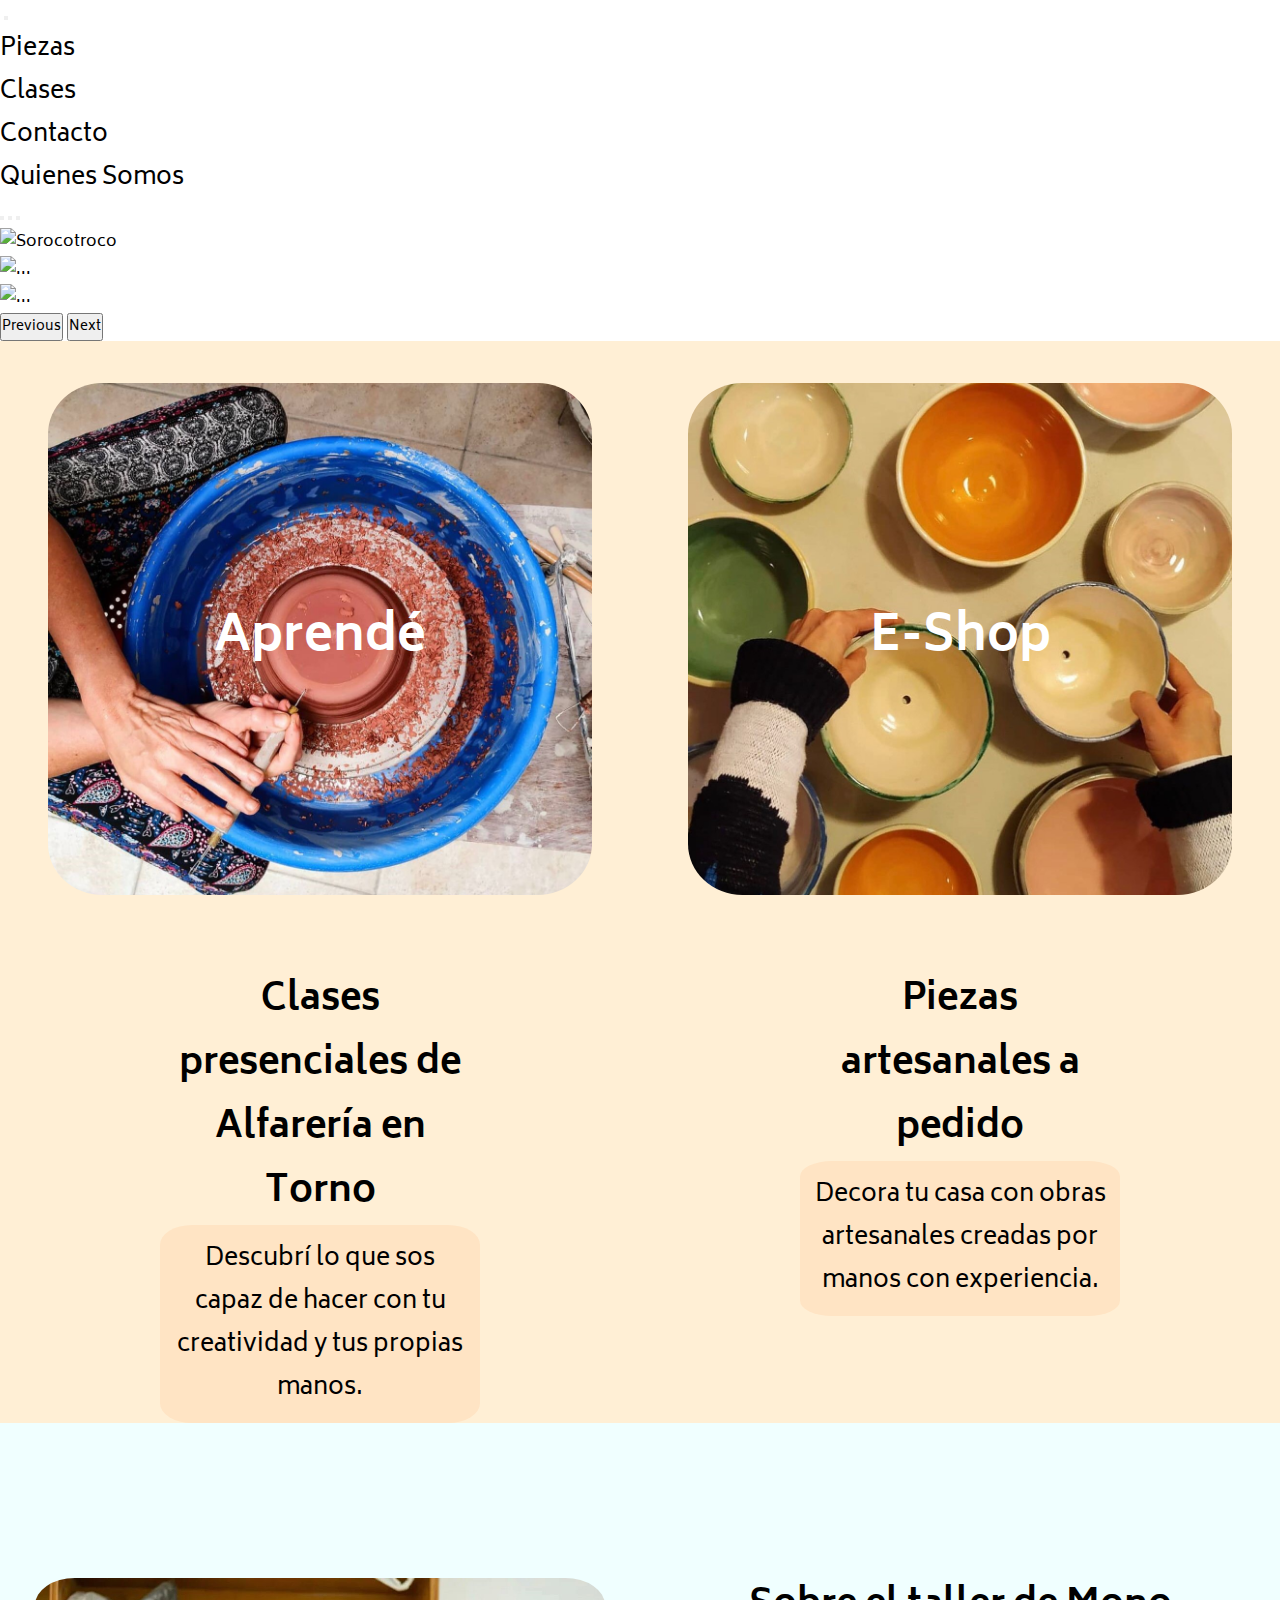
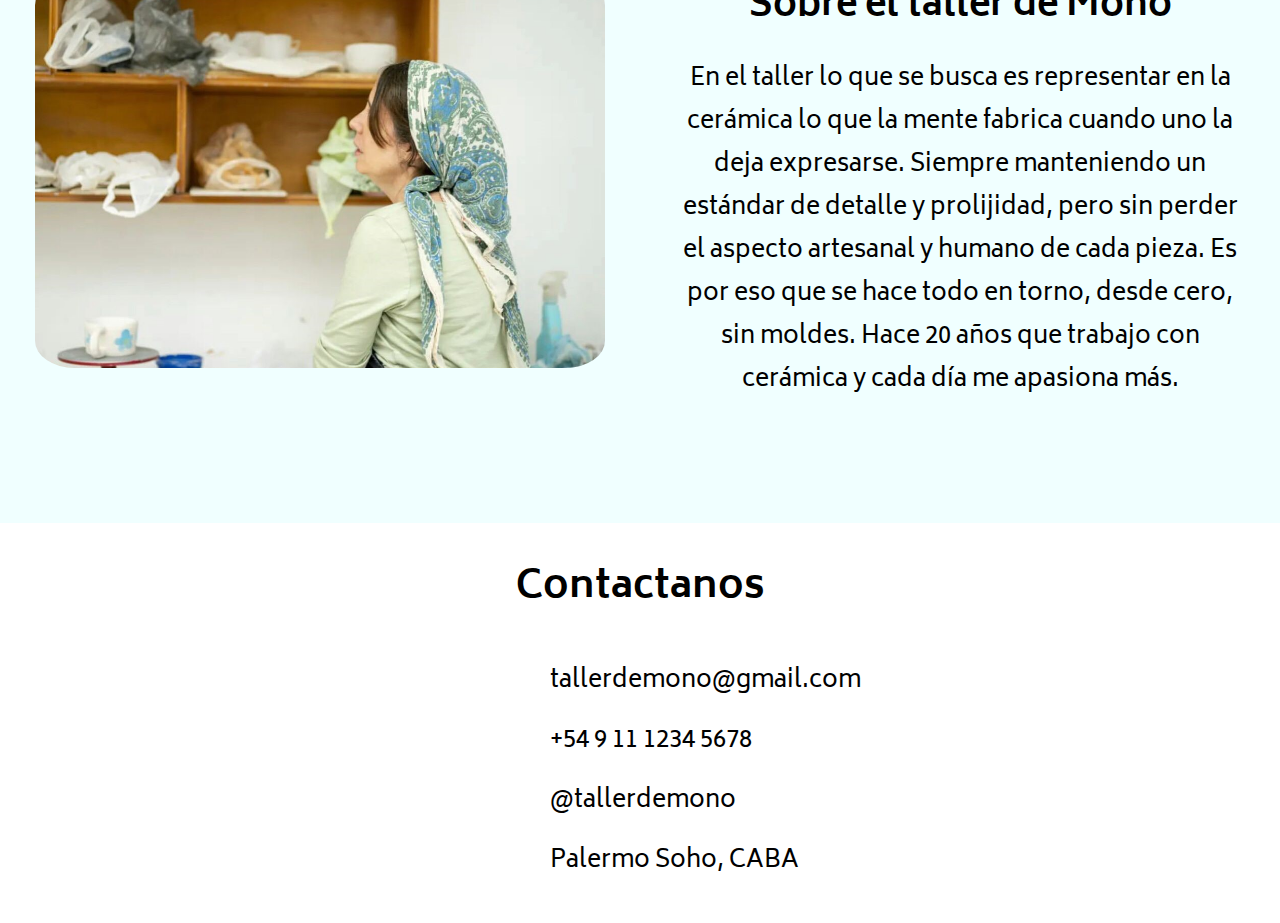
==== index.html @ 97a4ef0a "mi primera version" ====
<!DOCTYPE html>
<html lang="en">
<head>
    <meta charset="UTF-8">
    <meta http-equiv="X-UA-Compatible" content="IE=edge">
    <meta name="viewport" content="width=device-width, initial-scale=1.0">
    <link rel="stylesheet" href="https://cdnjs.cloudflare.com/ajax/libs/font-awesome/6.4.0/css/all.min.css" integrity="sha512-iecdLmaskl7CVkqkXNQ/ZH/XLlvWZOJyj7Yy7tcenmpD1ypASozpmT/E0iPtmFIB46ZmdtAc9eNBvH0H/ZpiBw==" crossorigin="anonymous" referrerpolicy="no-referrer" />
    <link href="https://cdn.jsdelivr.net/npm/bootstrap@5.1.3/dist/css/bootstrap.min.css" rel="stylesheet" integrity="sha384-1BmE4kWBq78iYhFldvKuhfTAU6auU8tT94WrHftjDbrCEXSU1oBoqyl2QvZ6jIW3" crossorigin="anonymous">
    <link rel="stylesheet" href="styles/estilos.css">
    <title>Taller de Mono</title>
</head>
<body>
    <header>
        <nav class="navbar navbar-expand-lg navbar-light bg-light">
            <div class="container-fluid">
              <a class="navbar-brand" href="#"><img src="fotosMono/ceramc icon.jpg" alt="" class="logo"></a>
              <button class="navbar-toggler" type="button" data-bs-toggle="collapse" data-bs-target="#navbarSupportedContent" aria-controls="navbarSupportedContent" aria-expanded="false" aria-label="Toggle navigation">
                <span class="navbar-toggler-icon"></span>
              </button>
              <div class="collapse navbar-collapse" id="navbarSupportedContent">
                <ul class="navbar-nav me-auto mb-2 mb-lg-0">
                  <li class="nav-item">
                    <a class="nav-link active menues" aria-current="page" href="htmls/piezas.html">Piezas</a>
                  </li>
                  <li class="nav-item">
                    <a class="nav-link active menues" href="htmls/clases.html">Clases</a>
                  </li>
                  <li class="nav-item">
                    <a class="nav-link active menues" href="htmls/contacto.html" >Contacto</a>
                  </li>
                  <li class="nav-item">
                    <a class="nav-link active menues" href="htmls/quienessomos.html">Quienes Somos</a>
                  </li>
                </ul>
              </div>
            </div>
          </nav>
    </header>
    <main>
      <div id="carouselExampleIndicators" class="carousel slide" data-bs-ride="true">
        <div class="carousel-indicators">
          <button type="button" data-bs-target="#carouselExampleIndicators" data-bs-slide-to="0" class="active" aria-current="true" aria-label="Slide 1"></button>
          <button type="button" data-bs-target="#carouselExampleIndicators" data-bs-slide-to="1" aria-label="Slide 2"></button>
          <button type="button" data-bs-target="#carouselExampleIndicators" data-bs-slide-to="2" aria-label="Slide 3"></button>
        </div>
        <div class="carousel-inner">
          <div class="carousel-item active">
            <img src="fotosMono/piezas1200x600.jpg" class="d-block w-100" alt="Sorocotroco">
          </div>
          <div class="carousel-item">
            <img src="fotosMono/manos1200x600.jpg" class="d-block w-100" alt="...">
          </div>
          <div class="carousel-item">
            <img src="fotosMono/torno1200x600.jpg" class="d-block w-100" alt="...">
          </div>
        </div>
        <button class="carousel-control-prev" type="button" data-bs-target="#carouselExampleIndicators" data-bs-slide="prev">
          <span class="carousel-control-prev-icon" aria-hidden="true"></span>
          <span class="visually-hidden">Previous</span>
        </button>
        <button class="carousel-control-next" type="button" data-bs-target="#carouselExampleIndicators" data-bs-slide="next">
          <span class="carousel-control-next-icon" aria-hidden="true"></span>
          <span class="visually-hidden">Next</span>
        </button>
      </div>
        <section class="aprende_eshop">
            <section class="aprende">
                <h2>Aprendé</h2>
            </section>
            <section class="eshop">
                <h2>E-Shop</h2>
            </section>
            <div class="aprende_eshop_txt clases">
                <h2>Clases presenciales de Alfarería en Torno</h2>
                <p>Descubrí lo que sos capaz de hacer con tu creatividad y tus propias manos. </p>
            </div>
            <div class="aprende_eshop_txt merch">
                <h2 id="piezas">Piezas artesanales a pedido</h2>
                <p>Decora tu casa con  obras artesanales creadas por manos con experiencia. </p>
            </div>
        </section>

        
        <section class="sobre_taller">
            <div class="fotoMono">
                <img src="fotosmono/mono.jpg" alt="" class="imagenes" >
            </div>
            <div class="sobre_taller_txt">
                <h2>Sobre el taller de Mono</h2>
                <p>En el taller lo que se busca es representar en la cerámica lo que la mente fabrica cuando uno la deja expresarse. Siempre manteniendo un estándar de detalle y prolijidad, pero sin perder el aspecto artesanal y humano de cada pieza. Es por eso que se hace todo en torno, desde cero, sin moldes. Hace 20 años que trabajo con cerámica y cada día me apasiona más.</p>
            </div>
        </section>
    
    </main>
    <footer class="footer">
        <h2 class="contactanos">Contactanos</h2>
        <div class="info">
            <i class="fa-solid fa-envelope iconos"></i>
            <p>tallerdemono@gmail.com</p>
            <i class="fa-solid fa-phone iconos"></i>
            <p>+54 9 11 1234 5678</p>
            <i class="fa-brands fa-instagram iconos"></i>
            <p><a href="https://www.instagram.com/tallerdemono/" target="blank" class="footer_links">@tallerdemono</a></p>
            <i class="fa-solid fa-location-dot iconos"></i>
            <p><a target="blank" href="https://www.google.com/maps/place/Palermo+Soho/@-34.5872114,-58.4388173,15z/data=!4m13!1m2!2m1!1spalermo+soho!3m9!1s0x95bcb5865af14881:0xb710578308e704db!5m2!4m1!1i2!8m2!3d-34.5872073!4d-58.4265837!15sCgxwYWxlcm1vIHNvaG9aDiIMcGFsZXJtbyBzb2hvkgEMZm9vZF9zZXJ2aWNlmgEkQ2hkRFNVaE5NRzluUzBWSlEwRm5TVU5YWjJadGVsOUJSUkFC4AEA!16s%2Fg%2F1ymwz0mz2" class="footer_links">Palermo Soho, CABA</a></p>
        </div>
    </footer>
    <script src="https://cdn.jsdelivr.net/npm/bootstrap@5.1.3/dist/js/bootstrap.bundle.min.js" integrity="sha384-ka7Sk0Gln4gmtz2MlQnikT1wXgYsOg+OMhuP+IlRH9sENBO0LRn5q+8nbTov4+1p" crossorigin="anonymous"></script>
</body>
</html>
---- styles/estilos.css ----
@import url('https://fonts.googleapis.com/css2?family=Biryani:wght@300&family=Open+Sans:ital,wght@0,300;0,400;1,500&display=swap');

/*font-family: 'Biryani', sans-serif;
font-family: 'Open Sans', sans-serif;*/

*{
    font-family: 'Biryani', sans-serif; 
    box-sizing: border-box;
    margin: 0;
    padding: 0;
}

.imagenes{
    border-radius: 7%;
}

/* header */
.logo{
    width: 50%;
    border-radius: 10%;
}

.menues{
    font-family: 'Biryani', sans-serif;
    font-size: 150%;
    color: black;
    text-decoration: none;
    
}
.nav-item :hover{
    background-color: papayawhip;
    border-radius: 10px;
}

@media only screen and (max-width: 990px){
    .nav-item :hover{
        border-radius: 10px;
    }
    .logo{
        width: 30%;
    }
}



/* gral */
.titulos{
    font-size: 300%;
    
}

.subTitulos{
    width: 100%;
    font-size: 225%;
}

/* .txtResto{
    width: 400px;
    font-size: 150%;
    font-weight: 700;
    padding: 10px 10px 10px 10px;
    background-color:bisque;
    border-right: 3px solid black;
    border-left: 3px solid black;
    border-top: 3px solid black;
    border-bottom: 3px solid black;
    border-radius: 15px;
} */


.labelContacto{
    font-size: 162.5%;

}

/* main index*/
.imgGrande{
    display: flex;
    color: #fff;
    font-weight: 50;
    width: 100%;
    height: 715px;
    background-repeat: no-repeat;
    font-size: 230%;
    background-image: url(../fotosmono/mesa\ ceramica.jpg);
    background-size: 100%;
    justify-content: space-around;
    align-items: center;   
}
.frase{
    width:1500px;
    text-align: center;
}

.aprende_eshop{
    display: grid;
    grid-template-columns: 50% 50%;
    grid-template-rows: auto auto;
    background-color: papayawhip;
}
.aprende{
    display: flex;
    color: #fff;
    width: 85%;
    height: 85%;
    font-size: 200%;
    padding-top: 40%;
    padding-bottom: 40%;
    background-color:papayawhip;
    background-image: url(../fotosmono/ceramicaManos.jpg);
    background-repeat: no-repeat;
    align-self: center;
    justify-self: center;
    background-size: 100%;
    text-align: center;
    background-position: center;
    align-items: center;
    justify-content: center;
    border-radius: 10%;
}
.eshop{
    display: flex;
    color: #fff;
    width: 85%;
    height: 85%;
    font-size: 200%;
    padding-top: 40%;
    padding-bottom: 40%;
    background-color:papayawhip;
    background-image: url(../fotosmono/piezasCeramica.jpg);
    background-repeat: no-repeat;
    align-self: center;
    justify-self: center;
    background-size: 100%;
    text-align: center;
    background-position: center;
    align-items: center;
    justify-content: center;
    border-radius: 10%;
}
.aprende_eshop_txt{
    display:flex;
    flex-direction: column;
    text-align: center;
    align-items: center;
    background-color:papayawhip;
}

.aprende_eshop_txt h2{
    font-size: 225%;
    padding-top: 5%;
    width: 40%;
    min-width: 320px;
}

.aprende_eshop_txt p{
    font-size: 150%;
    min-width:320px;
    width: 40%;
    padding: 2%;
    background-color: bisque;
    border-radius: 10%;
}

.sobre_taller{
    display: grid;
    background-color:azure;
    grid-template-columns: 50% 50%;
    grid-template-rows: auto;
}

.fotoMono{
    display:flex;
    align-items: center;
    justify-content: center;
    min-height: 700px;
    padding-top: 5%;
    padding-bottom: 5%;
}

.fotoMono img{
    width: 89%;
}

.sobre_taller_txt{
    display: flex;
    flex-direction: column;
    text-align: center;
    align-items: center;
    justify-content: center;
    padding-top: 5%;
}
.sobre_taller h2{
    font-size: 225%;
}

.sobre_taller p{
    max-width: 600px;
    width: 89%;
    font-size: 150%;
    padding-top: 3%;
}



@media only screen and (max-width: 820px){
    .aprende{
        grid-area: aprende;
    }
    .eshop{
        grid-area: eshop;
    }
    
    .aprende_eshop{
        display: grid;
        grid-template-columns: 100%;
        grid-template-rows: auto auto auto auto;
        grid-template-areas:
        "aprende"
        "clases"
        "eshop"
        "merch";
    }
    .fotoMono{
        grid-area: fotoMono;
    }

    .sobre_mono_txt{
        grid-area: sobre_mono_txt;
    }

    .sobre_taller{
        display: grid;
        background-color:azure;
        grid-template-columns: 100%;
        grid-template-rows: auto auto;
        grid-template-areas: 
        "fotoMono"
        "sobre_taller_txt";

    }

    .fotoMono{
        min-height: 100%;
    }


}

@media only screen and (max-width: 368px){
    .aprende_eshop_txt h2{
        font-size: 180%;
        padding-top: 5%;
        width: 40%;
        min-width: 300px;
    }
    .aprende_eshop_txt p{
        font-size: 110%;
        min-width:300px;
        width: 40%;
        padding: 2%;
        background-color: bisque;
        border-radius: 10%;
    }
    .sobre_taller h2{
        font-size: 180%;
    }
    .sobre_taller p{
        font-size: 100%;
    }
}
    
/* main piezas */
.titulo_piezas{
    min-height: 400px;
    padding-top: 5%;
    display: flex;
    flex-direction: column;
    text-align: center;
    align-items: center;
    justify-content: center;
    background-color: papayawhip;
}

.titulo_piezas p{
    width: 70%;
    font-size: 150%;
}
.titulo_piezas h1{
    font-size: 300%;
}
.imagenes_piezas{
    display:grid;
    grid-template-columns: 30% 40% 30%;
    grid-template-rows: auto;
}
.izq_der{
    width: 97.25%;
    margin: 20%;
    border-radius: 8%;  
}
.med{
    width: 90%;
    border-radius: 8%;
}
.img_piezas{
    display: flex;
    justify-content: center;
    align-items: center;
}
.tallerdemono{
    display: flex;
    font-size: 150%;
    font-weight: 200;
    text-align: center;
    justify-content: center;
}
.estante_txt{
    display: grid;
    grid-template-columns: 50% 50%;
    background-color: papayawhip;
    min-height: 800px;
}

.piezas_txt{
    display: flex;
    align-items: center;
    justify-content: center;
}
.piezas_txt p{
    font-size: 200%;
    width: 70%;
    min-width: 300px;
}
.estante_div{
    display: flex;
    align-items: center;
    justify-content: center;
}

.estante_div img{
    width: 90%;
    border-radius: 8%;
}
@media only screen and (max-width: 650px){
    .titulo_piezas h1{
        font-size: 200%;
        width: 70%;
    }
    .titulo_piezas p{
        font-size: 100%;
    }
    .imagenes_piezas{
        display:grid;
        grid-template-columns: 100%;
        grid-template-rows: auto;
    }
    .izq_der{
        width: 90%;
        margin: 20%;
        border-radius: 8%;  
    }
    .med{
        width: 90%;
        border-radius: 8%;
    }
}
@media only screen and (max-width: 900px){
    .estante_txt{
        display: grid;
        grid-template-columns: 100%;
        background-color: papayawhip;
        min-height: 800px;
    }
    .piezas_txt{
        padding-top: 5%;
        display: flex;
        align-items: center;
        justify-content: center;
    }
    .estante_div{
        padding-top: 5%;
        display: flex;
        align-items: center;
        justify-content: center;
    }
    .piezas_txt p{
        font-size: 150%;
        width: 70%;
        min-width: 300px;
    }
    .piezas_txt{
        display: flex;
        align-items: center;
        justify-content: center;
    }


}

/* main clases  */
.aprende_haciendo{
    background-color: papayawhip;
    text-align: center;
    padding-top: 8% ;
    padding-bottom: 8%;
}
.txt_clases{
    width: 100%;
    display: flex;
    text-align: center;
    justify-content: center;
    align-items: center;
    padding-top: 5%;
}
.txt_clases p{
    width: 70%;
}
.torno{
    display: flex;
    width: 100%;
    height: auto;
    justify-content: center;
}

.torno img{
    width: 80%;
    border-radius: 10%;
}
.requerimientos{
    width: 100%;
    padding-top: 10%;
    display: flex;
    flex-direction: column;
    align-items: center;
    justify-content: center;
}
.requerimientos h2{
    width: 70%;
    font-size: 150%s;
}
.requerimientos ul{
    width: 70%;
}
.requerimientos ul li{
    font-size: 100%;
    width: 90%;
}
.ubicacion{
    width: 54%;
    text-align: center;
}

.googleMaps{
    width: 100%;
    display: flex;
    justify-content: center;

}
.googleMaps iframe{
    width: 60%;
    border-radius: 20px;
}

.footer_instagram{
    min-height: 80px;
    font-size: 150%;
    text-align: center;
    display: flex;
    align-items: center;
    justify-content: center;
}
.footer_instagram a{
    text-decoration: none;
    color: black;
}
.requerimientos ul{
    background-color: papayawhip;
    border-radius: 15px;
}

@media only screen and (min-width: 760px){
    .ppal{
        display: grid;
        grid-template-columns: 50% 50%;
        grid-template-areas: 
        "aprende_haciendo aprende_haciendo"
        "txt_clases torno"
        "requerir torno"
        "aprender informacion"
        "ubicacion googleMaps";
    }
    .aprende_haciendo{
        grid-area: aprende_haciendo;
    }
    .txt_clases{
        grid-area: txt_clases;
        font-size: 150%;
    }
    .torno{
        grid-area: torno;
    }
    .requerir{
        grid-area: requerir;
    }
    .aprender{
        grid-area: aprender;
    }
    .informacion{
        grid-area: informacion;
    }
    .ubicacion{
        grid-area: ubicacion;
        justify-self: end;
        align-self: center;
        /* background-color: red; */
    }
    .googleMaps{
        grid-area: googleMaps;
        display: flex;
        justify-content: left;
        /* background-color: yellow; */
    }
    .requerimientos ul{
        background-color: papayawhip;
        border-radius: 15px;
    }
}
@media only screen and (min-width: 1100px){
    .requerimientos{
        font-size: 150%;
    }
    .txt_clases{
        font-size: 200%;
    }
    
    .googleMaps{
        height: 400px;
    }
}

/* footer */
.info{
    width: 320px;
    display: grid;
    padding-top: 30px;
    grid-template-columns: 50px 270px;
    grid-template-rows: repeat(4,60px);
    flex-wrap: wrap;
}
.info i{
    font-size: 250%;
    display: flex;
    align-items:center;
    justify-content: center;
}
.info p{
    display: flex;
    padding-left: 20px;
    align-items:center;
    font-size:150%;
    flex-wrap: wrap;
    height: 100%;
}
.contactanos{
    font-size: 240%;
}

.footer_links{
    text-decoration: none;
    color: black;
}
@media only screen and (max-width:450px){  
    .info{
        width: 50%;
        display: grid;
        grid-template-columns: 15% 85%;
        grid-template-rows: repeat(4,1fr);
    }
    .info i{
        font-size: 130%;
        display: flex;
        align-items:center;
        justify-content: center;
    }
    .info p{
        height: 100%;
        display: flex;
        padding-left: 20px;
        align-items:center;
        font-size:80%;
    }
    .contactanos{
        font-size: 120%;
    }
}
.footer{
    min-height: 400px;
    display: flex;
    flex-direction: column;
    text-align: center;
    align-items: center;
    justify-content: center;
}
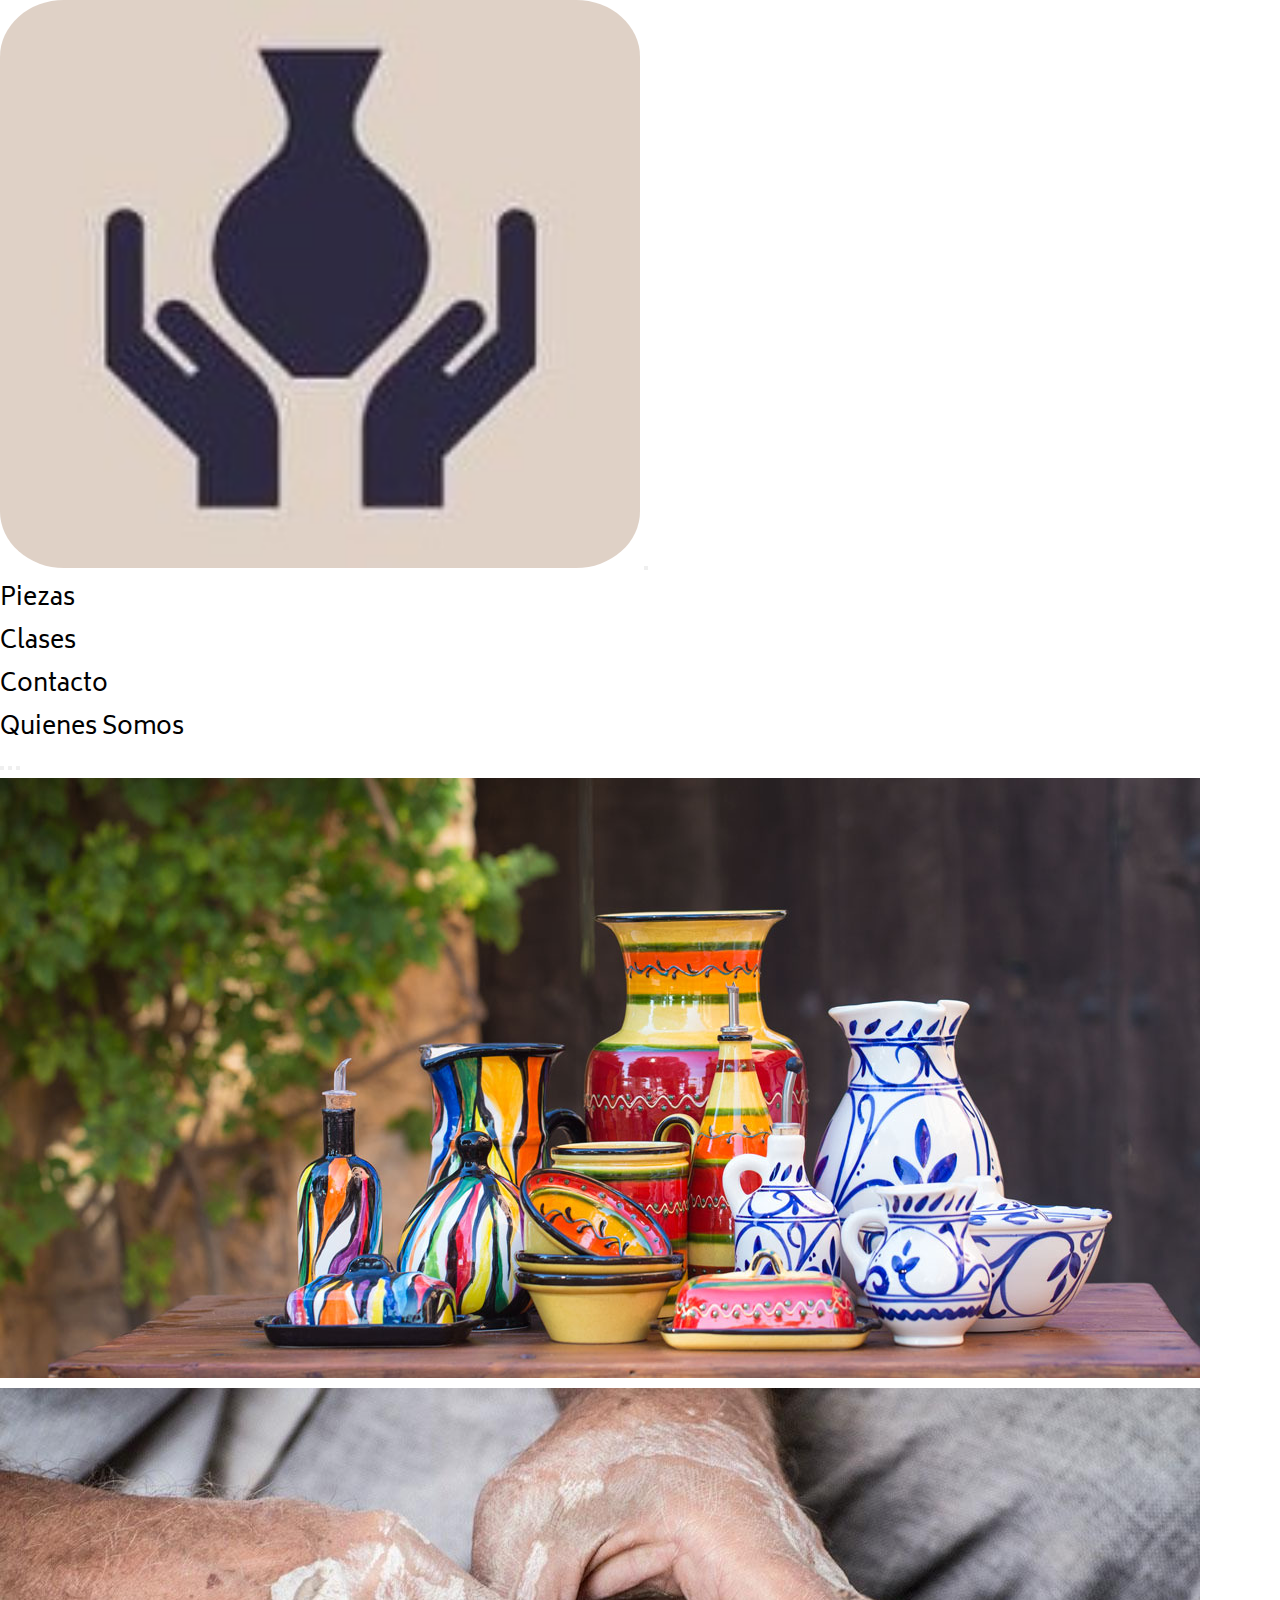
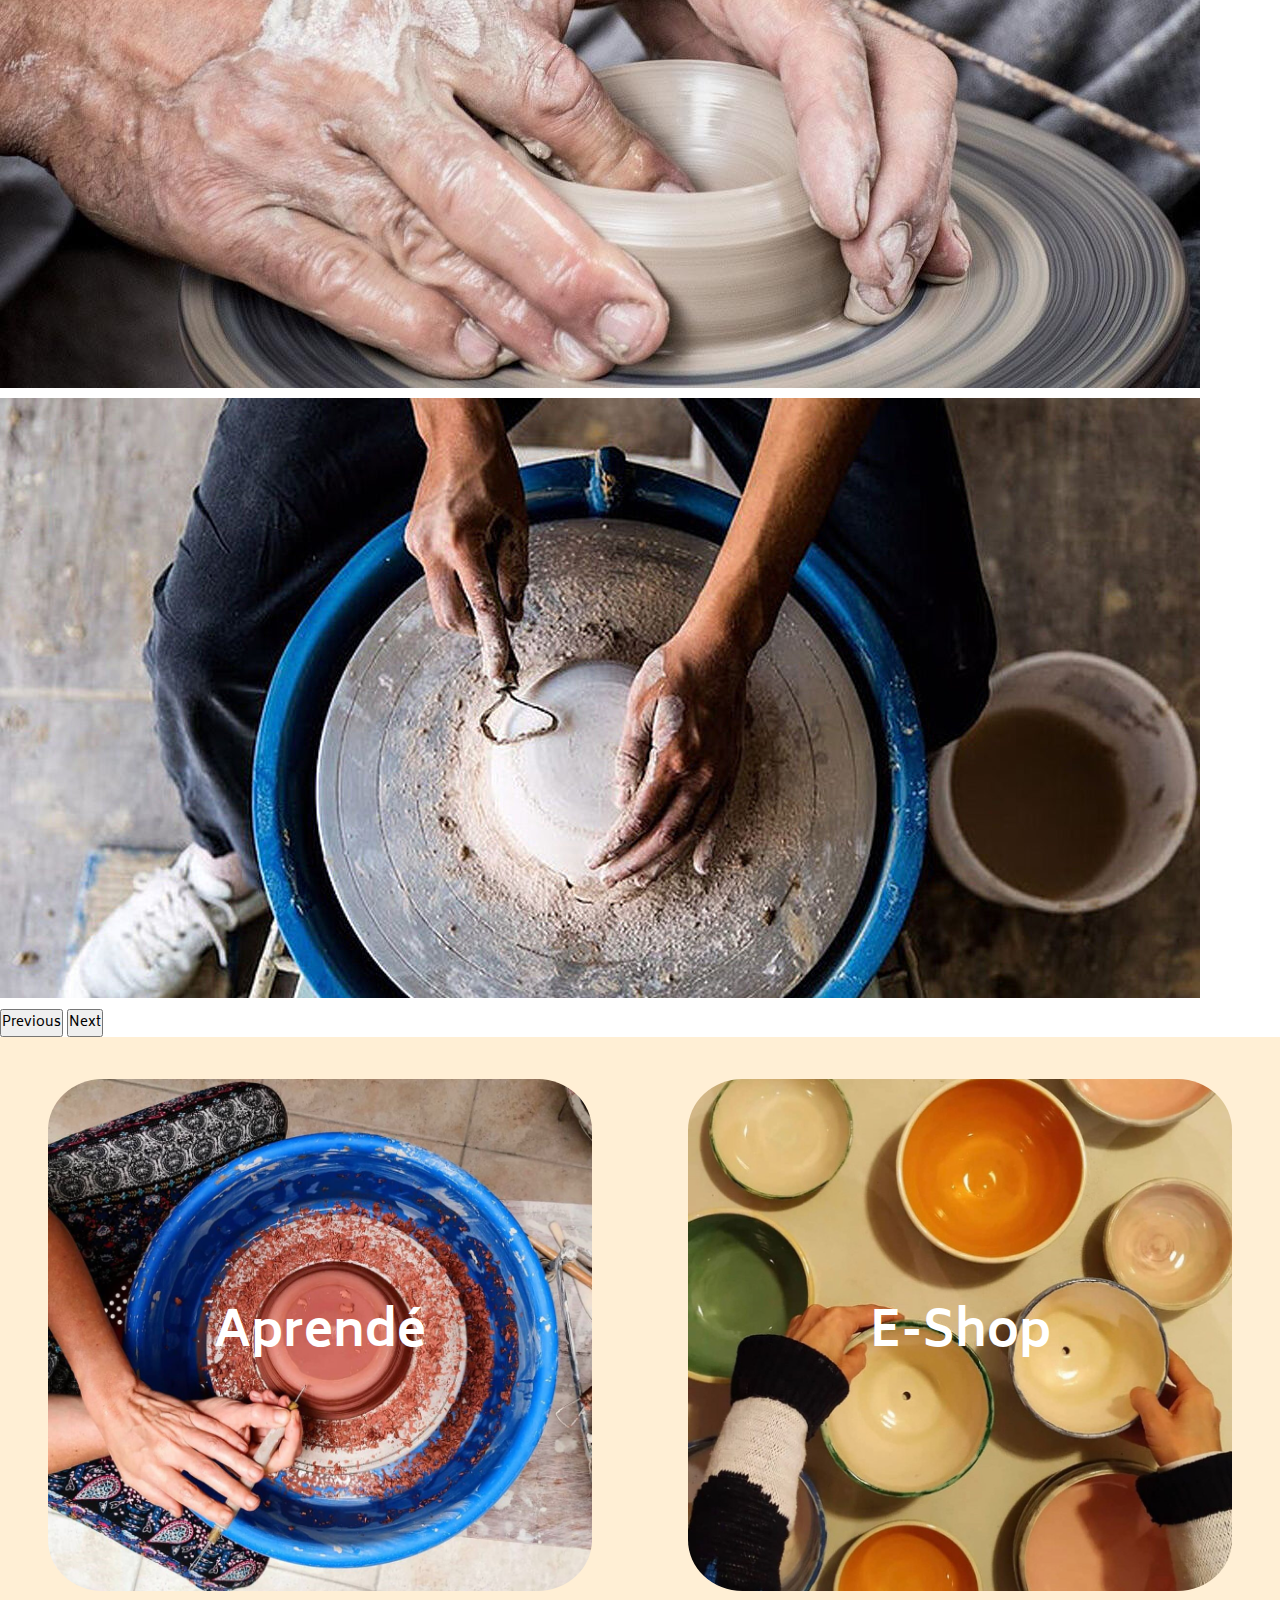
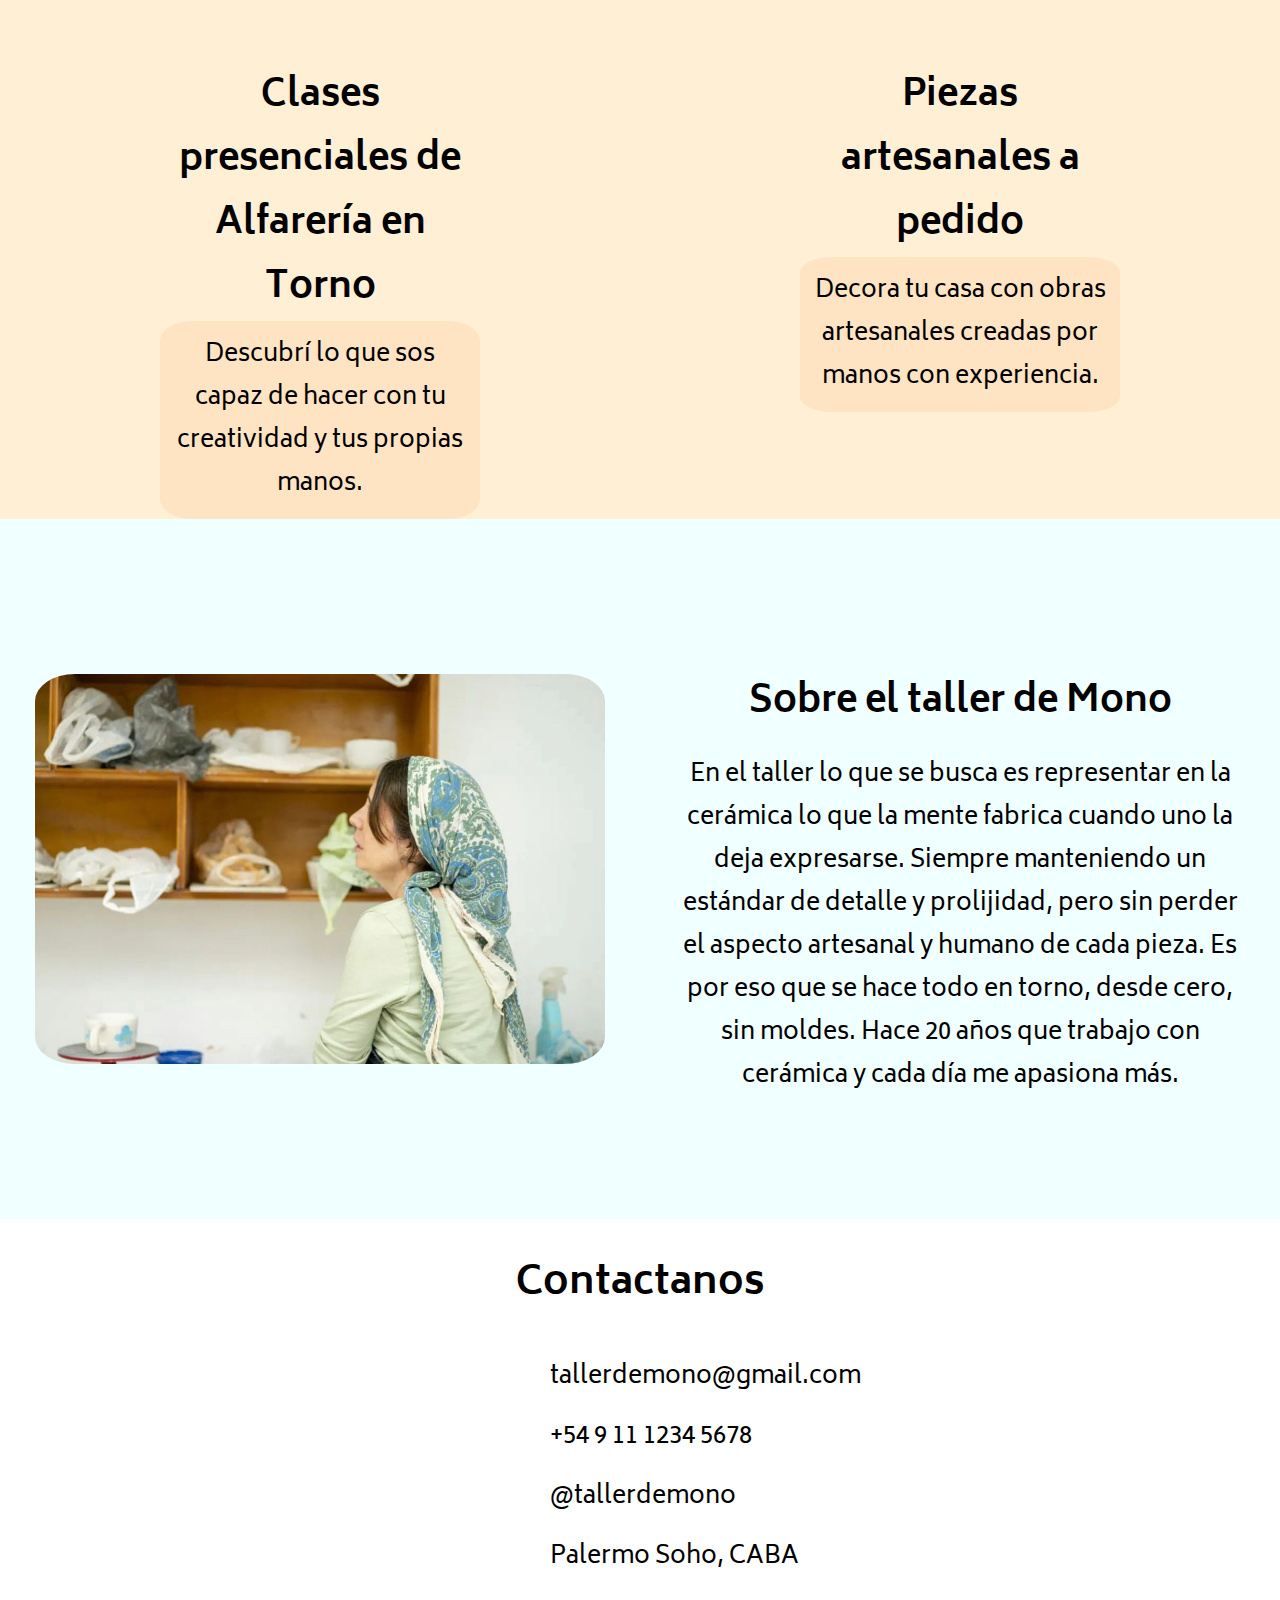
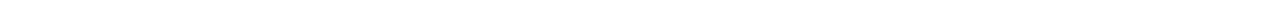
==== commit f3627bd4: "cambio nombre de carpetas assets" ====
--- a/index.html
+++ b/index.html
@@ -13,7 +13,7 @@
     <header>
         <nav class="navbar navbar-expand-lg navbar-light bg-light">
             <div class="container-fluid">
-              <a class="navbar-brand" href="#"><img src="fotosMono/ceramc icon.jpg" alt="" class="logo"></a>
+              <a class="navbar-brand" href="#"><img src="fotosmono/ceramc icon.jpg" alt="" class="logo"></a>
               <button class="navbar-toggler" type="button" data-bs-toggle="collapse" data-bs-target="#navbarSupportedContent" aria-controls="navbarSupportedContent" aria-expanded="false" aria-label="Toggle navigation">
                 <span class="navbar-toggler-icon"></span>
               </button>
@@ -45,13 +45,13 @@
         </div>
         <div class="carousel-inner">
           <div class="carousel-item active">
-            <img src="fotosMono/piezas1200x600.jpg" class="d-block w-100" alt="Sorocotroco">
+            <img src="fotosmono/piezas1200x600.jpg" class="d-block w-100" alt="Sorocotroco">
           </div>
           <div class="carousel-item">
-            <img src="fotosMono/manos1200x600.jpg" class="d-block w-100" alt="...">
+            <img src="fotosmono/manos1200x600.jpg" class="d-block w-100" alt="...">
           </div>
           <div class="carousel-item">
-            <img src="fotosMono/torno1200x600.jpg" class="d-block w-100" alt="...">
+            <img src="fotosmono/torno1200x600.jpg" class="d-block w-100" alt="...">
           </div>
         </div>
         <button class="carousel-control-prev" type="button" data-bs-target="#carouselExampleIndicators" data-bs-slide="prev">
--- a/styles/estilos.css
+++ b/styles/estilos.css
@@ -244,7 +244,6 @@
         min-height: 100%;
     }
 
-
 }
 
 @media only screen and (max-width: 368px){
@@ -538,7 +537,11 @@
         height: 400px;
     }
 }
-
+/* main contactanos  */
+.contactanos{
+    text-align: center;
+    
+}
 /* footer */
 .info{
     width: 320px;
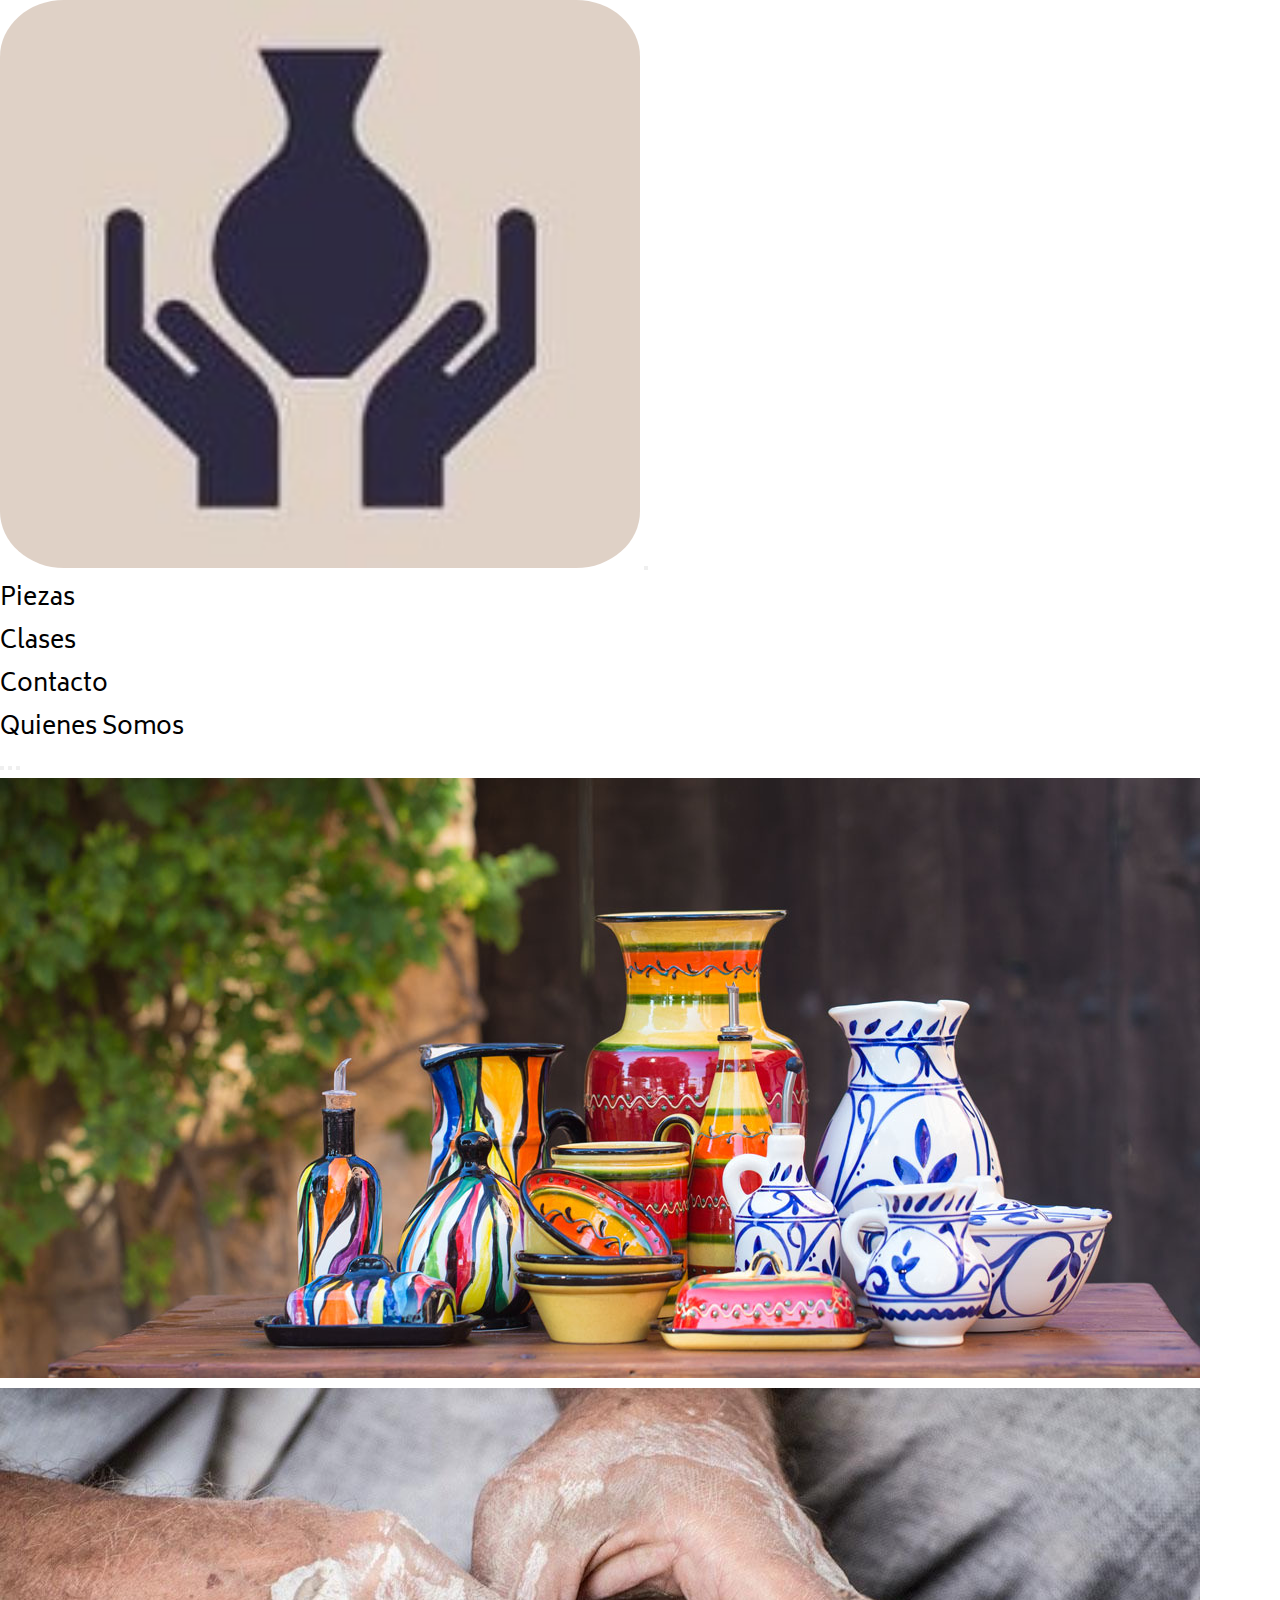
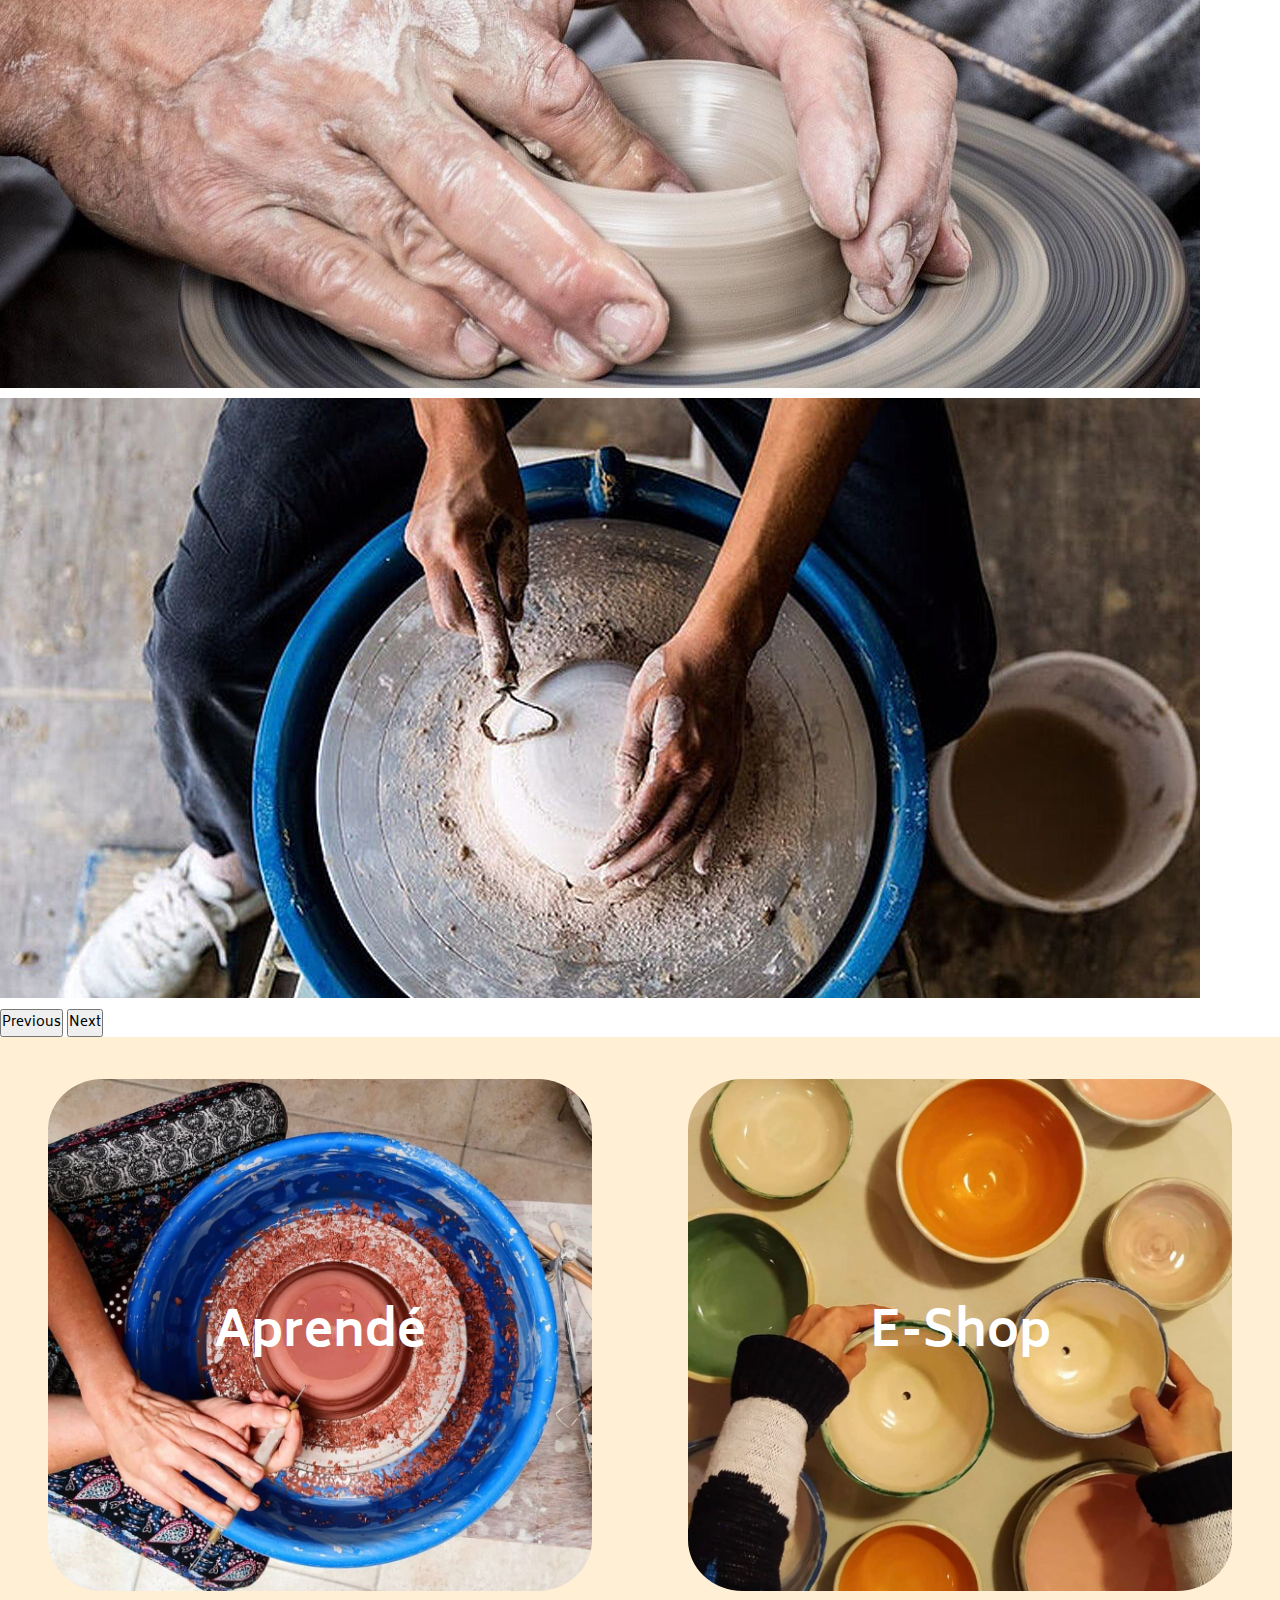
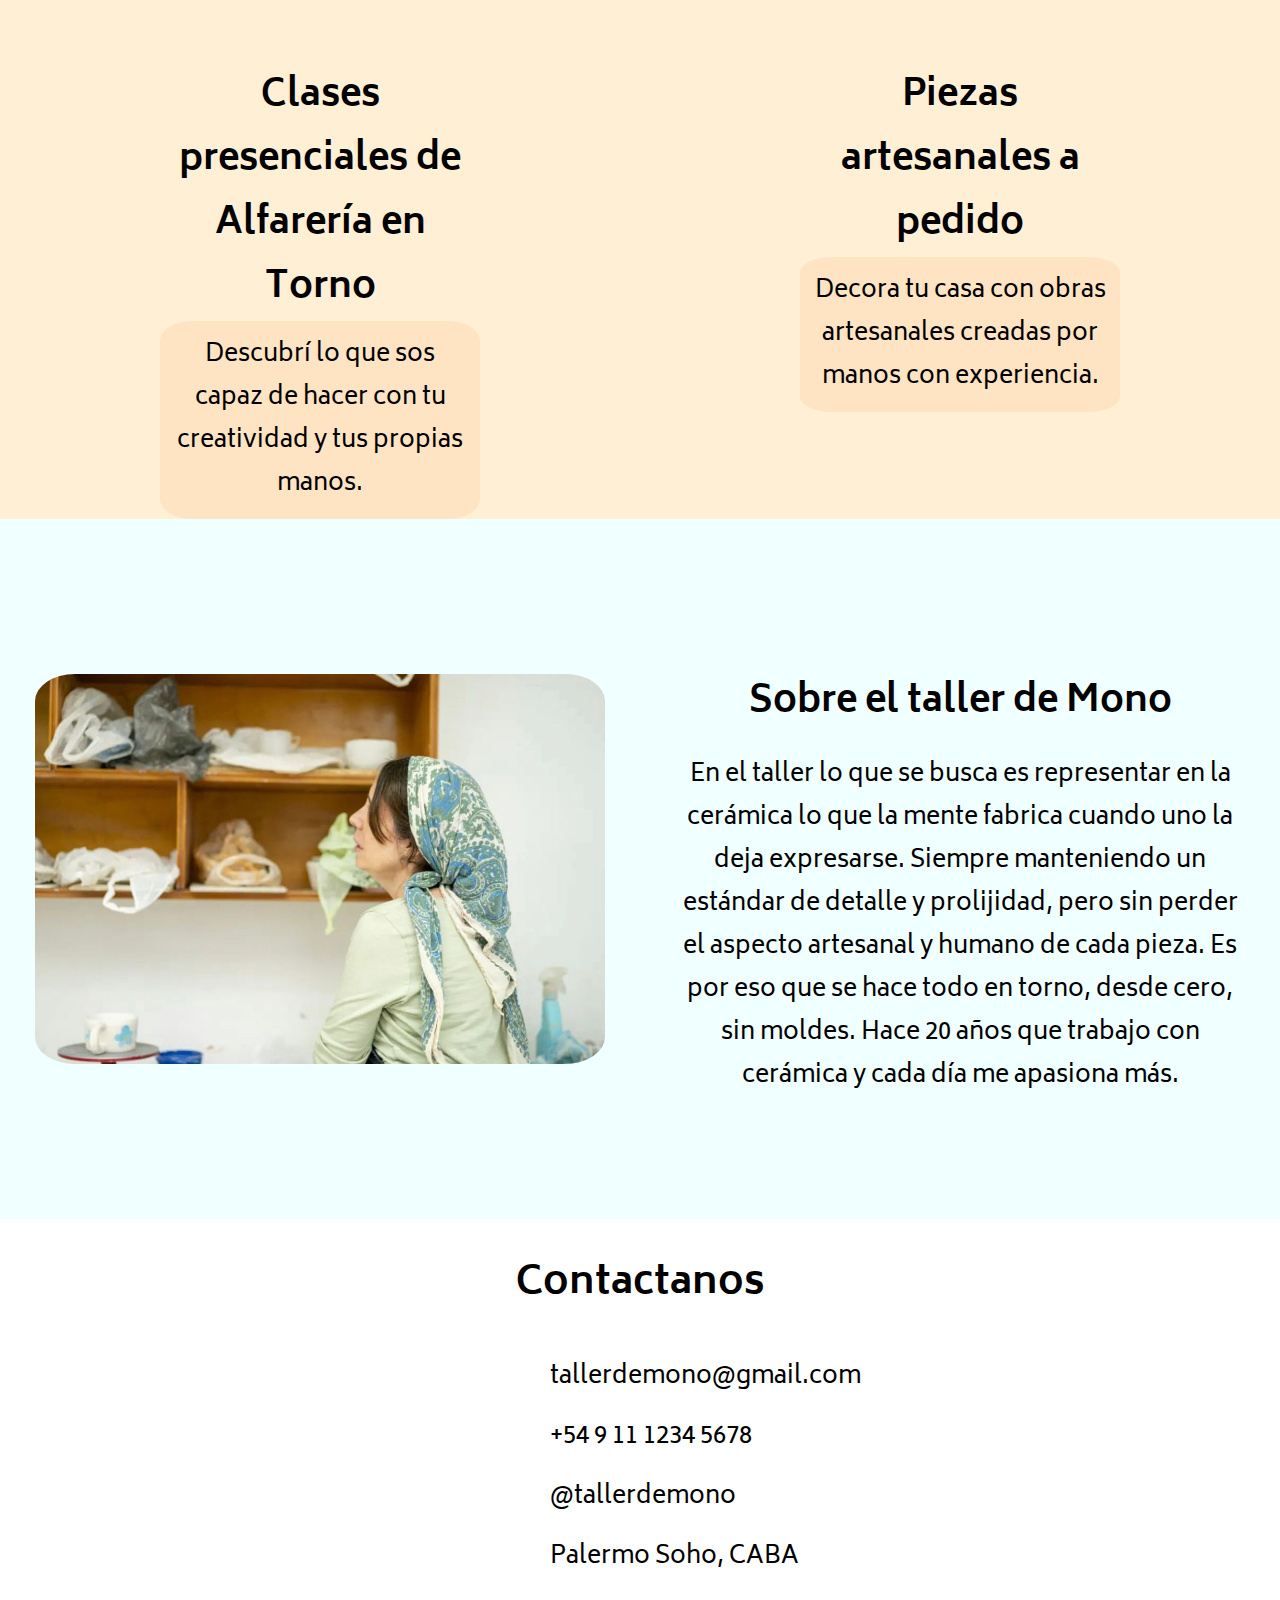
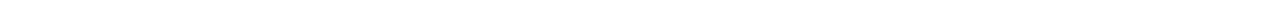
==== commit 73765c0f: "actrualizo sass" ====
--- a/index.html
+++ b/index.html
@@ -4,6 +4,7 @@
     <meta charset="UTF-8">
     <meta http-equiv="X-UA-Compatible" content="IE=edge">
     <meta name="viewport" content="width=device-width, initial-scale=1.0">
+    <meta name="keywords" content="ceramica, clases ceramica, clases de ceramica, ceramica buenos aires, ceramica CABA, taller de ceramica, taller de manualidades, manualidades, torno, tornos, tazas, pottery, ceramic, craft, hecho en casa, taller de mono, taller de pintura, decoracion, adornos, palermo soho, curso de ceramica, comprar ceramica, decoracion">
     <link rel="stylesheet" href="https://cdnjs.cloudflare.com/ajax/libs/font-awesome/6.4.0/css/all.min.css" integrity="sha512-iecdLmaskl7CVkqkXNQ/ZH/XLlvWZOJyj7Yy7tcenmpD1ypASozpmT/E0iPtmFIB46ZmdtAc9eNBvH0H/ZpiBw==" crossorigin="anonymous" referrerpolicy="no-referrer" />
     <link href="https://cdn.jsdelivr.net/npm/bootstrap@5.1.3/dist/css/bootstrap.min.css" rel="stylesheet" integrity="sha384-1BmE4kWBq78iYhFldvKuhfTAU6auU8tT94WrHftjDbrCEXSU1oBoqyl2QvZ6jIW3" crossorigin="anonymous">
     <link rel="stylesheet" href="styles/estilos.css">
@@ -13,12 +14,12 @@
     <header>
         <nav class="navbar navbar-expand-lg navbar-light bg-light">
             <div class="container-fluid">
-              <a class="navbar-brand" href="#"><img src="fotosmono/ceramc icon.jpg" alt="" class="logo"></a>
+              <a class="navbar-brand" href="#"><img src="./fotosmono/ceramc-icon.jpg" alt="" class="logo"></a>
               <button class="navbar-toggler" type="button" data-bs-toggle="collapse" data-bs-target="#navbarSupportedContent" aria-controls="navbarSupportedContent" aria-expanded="false" aria-label="Toggle navigation">
                 <span class="navbar-toggler-icon"></span>
               </button>
               <div class="collapse navbar-collapse" id="navbarSupportedContent">
-                <ul class="navbar-nav me-auto mb-2 mb-lg-0">
+                <ul class="navbar-nav me-auto mb-2 mb-lg-0">  
                   <li class="nav-item">
                     <a class="nav-link active menues" aria-current="page" href="htmls/piezas.html">Piezas</a>
                   </li>
@@ -79,11 +80,10 @@
                 <p>Decora tu casa con  obras artesanales creadas por manos con experiencia. </p>
             </div>
         </section>
-
         
         <section class="sobre_taller">
             <div class="fotoMono">
-                <img src="fotosmono/mono.jpg" alt="" class="imagenes" >
+                <img src="fotosmono/mono.jpg" alt="Artesana y profesora" class="imagenes" >
             </div>
             <div class="sobre_taller_txt">
                 <h2>Sobre el taller de Mono</h2>
--- a/styles/estilos.css
+++ b/styles/estilos.css
@@ -1,609 +1,789 @@
-@import url('https://fonts.googleapis.com/css2?family=Biryani:wght@300&family=Open+Sans:ital,wght@0,300;0,400;1,500&display=swap');
-
-/*font-family: 'Biryani', sans-serif;
+@import url("https://fonts.googleapis.com/css2?family=Biryani:wght@300&family=Open+Sans:ital,wght@0,300;0,400;1,500&display=swap");
+/*font-family: 'Biryani', sans-serf;
 font-family: 'Open Sans', sans-serif;*/
-
-*{
-    font-family: 'Biryani', sans-serif; 
-    box-sizing: border-box;
-    margin: 0;
-    padding: 0;
-}
-
-.imagenes{
-    border-radius: 7%;
+* {
+  font-family: "Biryani", sans-serif;
+  box-sizing: border-box;
+  margin: 0;
+  padding: 0;
+}
+
+.imagenes {
+  border-radius: 7%;
 }
 
 /* header */
-.logo{
-    width: 50%;
-    border-radius: 10%;
-}
-
-.menues{
-    font-family: 'Biryani', sans-serif;
-    font-size: 150%;
-    color: black;
-    text-decoration: none;
-    
-}
-.nav-item :hover{
-    background-color: papayawhip;
+.logo {
+  width: 50%;
+  border-radius: 10%;
+}
+
+.menues {
+  font-family: "Biryani", sans-serif;
+  font-size: 150%;
+  color: black;
+  text-decoration: none;
+}
+
+.nav-item :hover {
+  background-color: papayawhip;
+  border-radius: 10px;
+}
+
+@media only screen and (max-width: 990px) {
+  .nav-item :hover {
     border-radius: 10px;
-}
-
-@media only screen and (max-width: 990px){
-    .nav-item :hover{
-        border-radius: 10px;
-    }
-    .logo{
-        width: 30%;
-    }
-}
-
-
-
+  }
+  .logo {
+    width: 30%;
+  }
+}
 /* gral */
-.titulos{
-    font-size: 300%;
-    
-}
-
-.subTitulos{
-    width: 100%;
-    font-size: 225%;
-}
-
-/* .txtResto{
-    width: 400px;
-    font-size: 150%;
-    font-weight: 700;
-    padding: 10px 10px 10px 10px;
-    background-color:bisque;
-    border-right: 3px solid black;
-    border-left: 3px solid black;
-    border-top: 3px solid black;
-    border-bottom: 3px solid black;
-    border-radius: 15px;
-} */
-
-
-.labelContacto{
-    font-size: 162.5%;
-
+.titulos {
+  font-size: 300%;
+}
+
+.subTitulos {
+  width: 100%;
+  font-size: 225%;
 }
 
 /* main index*/
-.imgGrande{
-    display: flex;
-    color: #fff;
-    font-weight: 50;
-    width: 100%;
-    height: 715px;
-    background-repeat: no-repeat;
-    font-size: 230%;
-    background-image: url(../fotosmono/mesa\ ceramica.jpg);
-    background-size: 100%;
-    justify-content: space-around;
-    align-items: center;   
-}
-.frase{
-    width:1500px;
-    text-align: center;
-}
-
-.aprende_eshop{
+.imgGrande {
+  display: flex;
+  color: #fff;
+  font-weight: 50;
+  width: 100%;
+  height: 715px;
+  background-repeat: no-repeat;
+  font-size: 230%;
+  background-image: url(../fotosmono/mesa\ ceramica.jpg);
+  background-size: 100%;
+  justify-content: space-around;
+  align-items: center;
+}
+
+.frase {
+  width: 1500px;
+  text-align: center;
+}
+
+.aprende_eshop {
+  display: grid;
+  grid-template-columns: 50% 50%;
+  grid-template-rows: auto auto;
+  background-color: papayawhip;
+}
+
+.aprende {
+  display: flex;
+  color: #fff;
+  width: 85%;
+  height: 85%;
+  font-size: 300%;
+  padding-top: 40%;
+  padding-bottom: 40%;
+  background-color: papayawhip;
+  background-image: url(../fotosmono/ceramicaManos.jpg);
+  background-repeat: no-repeat;
+  align-self: center;
+  justify-self: center;
+  background-size: 100%;
+  text-align: center;
+  background-position: center;
+  align-items: center;
+  justify-content: center;
+  border-radius: 10%;
+}
+.aprende h2 {
+  font-size: 100%;
+}
+
+.eshop {
+  display: flex;
+  color: #fff;
+  width: 85%;
+  height: 85%;
+  font-size: 300%;
+  padding-top: 40%;
+  padding-bottom: 40%;
+  background-color: papayawhip;
+  background-image: url(../fotosmono/piezasCeramica.jpg);
+  background-repeat: no-repeat;
+  align-self: center;
+  justify-self: center;
+  background-size: 100%;
+  text-align: center;
+  background-position: center;
+  align-items: center;
+  justify-content: center;
+  border-radius: 10%;
+}
+.eshop h2 {
+  font-size: 100%;
+}
+
+.aprende_eshop_txt {
+  display: flex;
+  flex-direction: column;
+  text-align: center;
+  align-items: center;
+  background-color: papayawhip;
+}
+.aprende_eshop_txt h2 {
+  font-size: 225%;
+  padding-top: 5%;
+  width: 40%;
+  min-width: 320px;
+}
+.aprende_eshop_txt p {
+  font-size: 150%;
+  min-width: 320px;
+  width: 40%;
+  padding: 2%;
+  background-color: bisque;
+  border-radius: 10%;
+}
+
+.sobre_taller {
+  display: grid;
+  background-color: azure;
+  grid-template-columns: 50% 50%;
+  grid-template-rows: auto;
+}
+.sobre_taller h2 {
+  font-size: 225%;
+}
+.sobre_taller p {
+  max-width: 600px;
+  width: 89%;
+  font-size: 150%;
+  padding-top: 3%;
+}
+
+.fotoMono {
+  display: flex;
+  align-items: center;
+  justify-content: center;
+  min-height: 700px;
+  padding-top: 5%;
+  padding-bottom: 5%;
+}
+.fotoMono img {
+  width: 89%;
+}
+
+.sobre_taller_txt {
+  display: flex;
+  flex-direction: column;
+  text-align: center;
+  align-items: center;
+  justify-content: center;
+  padding-top: 5%;
+}
+
+@media only screen and (max-width: 820px) {
+  .aprende {
+    grid-area: aprende;
+  }
+  .eshop {
+    grid-area: eshop;
+  }
+  .aprende_eshop {
     display: grid;
-    grid-template-columns: 50% 50%;
+    grid-template-columns: 100%;
+    grid-template-rows: auto auto auto auto;
+    grid-template-areas: "aprende" "clases" "eshop" "merch";
+  }
+  .fotoMono {
+    grid-area: fotoMono;
+  }
+  .sobre_mono_txt {
+    grid-area: sobre_mono_txt;
+  }
+  .sobre_taller {
+    display: grid;
+    background-color: azure;
+    grid-template-columns: 100%;
     grid-template-rows: auto auto;
-    background-color: papayawhip;
-}
-.aprende{
-    display: flex;
-    color: #fff;
-    width: 85%;
-    height: 85%;
-    font-size: 200%;
-    padding-top: 40%;
-    padding-bottom: 40%;
-    background-color:papayawhip;
-    background-image: url(../fotosmono/ceramicaManos.jpg);
-    background-repeat: no-repeat;
-    align-self: center;
-    justify-self: center;
-    background-size: 100%;
-    text-align: center;
-    background-position: center;
-    align-items: center;
-    justify-content: center;
-    border-radius: 10%;
-}
-.eshop{
-    display: flex;
-    color: #fff;
-    width: 85%;
-    height: 85%;
-    font-size: 200%;
-    padding-top: 40%;
-    padding-bottom: 40%;
-    background-color:papayawhip;
-    background-image: url(../fotosmono/piezasCeramica.jpg);
-    background-repeat: no-repeat;
-    align-self: center;
-    justify-self: center;
-    background-size: 100%;
-    text-align: center;
-    background-position: center;
-    align-items: center;
-    justify-content: center;
-    border-radius: 10%;
-}
-.aprende_eshop_txt{
-    display:flex;
-    flex-direction: column;
-    text-align: center;
-    align-items: center;
-    background-color:papayawhip;
-}
-
-.aprende_eshop_txt h2{
-    font-size: 225%;
+    grid-template-areas: "fotoMono" "sobre_taller_txt";
+  }
+  .fotoMono {
+    min-height: 100%;
+  }
+}
+@media only screen and (max-width: 368px) {
+  .aprende_eshop_txt h2 {
+    font-size: 180%;
     padding-top: 5%;
     width: 40%;
-    min-width: 320px;
-}
-
-.aprende_eshop_txt p{
-    font-size: 150%;
-    min-width:320px;
+    min-width: 300px;
+  }
+  .aprende_eshop_txt p {
+    font-size: 110%;
+    min-width: 300px;
     width: 40%;
     padding: 2%;
     background-color: bisque;
     border-radius: 10%;
-}
-
-.sobre_taller{
+  }
+  .sobre_taller h2 {
+    font-size: 180%;
+  }
+  .sobre_taller p {
+    font-size: 100%;
+  }
+}
+/* main piezas */
+.titulo_piezas {
+  min-height: 400px;
+  padding-top: 5%;
+  display: flex;
+  flex-direction: column;
+  text-align: center;
+  align-items: center;
+  justify-content: center;
+  background-color: papayawhip;
+}
+.titulo_piezas p {
+  width: 70%;
+  font-size: 150%;
+}
+.titulo_piezas h1 {
+  font-size: 300%;
+}
+
+.imagenes_piezas {
+  display: grid;
+  grid-template-columns: 30% 40% 30%;
+  grid-template-rows: auto;
+}
+
+.izq_der {
+  width: 97.25%;
+  margin: 20%;
+  border-radius: 8%;
+}
+
+.med {
+  width: 90%;
+  border-radius: 8%;
+}
+
+.img_piezas {
+  display: flex;
+  justify-content: center;
+  align-items: center;
+}
+
+.tallerdemono {
+  display: flex;
+  font-size: 150%;
+  font-weight: 200;
+  text-align: center;
+  justify-content: center;
+}
+
+.estante_txt {
+  display: grid;
+  grid-template-columns: 50% 50%;
+  background-color: papayawhip;
+  min-height: 800px;
+}
+
+.piezas_txt {
+  display: flex;
+  align-items: center;
+  justify-content: center;
+}
+.piezas_txt p {
+  font-size: 200%;
+  width: 70%;
+  min-width: 300px;
+}
+
+.estante_div {
+  display: flex;
+  align-items: center;
+  justify-content: center;
+}
+.estante_div img {
+  width: 90%;
+  border-radius: 8%;
+}
+
+@media only screen and (max-width: 650px) {
+  .titulo_piezas h1 {
+    font-size: 200%;
+    width: 70%;
+  }
+  .titulo_piezas p {
+    font-size: 100%;
+  }
+  .imagenes_piezas {
     display: grid;
-    background-color:azure;
-    grid-template-columns: 50% 50%;
+    grid-template-columns: 100%;
     grid-template-rows: auto;
-}
-
-.fotoMono{
-    display:flex;
-    align-items: center;
-    justify-content: center;
-    min-height: 700px;
-    padding-top: 5%;
-    padding-bottom: 5%;
-}
-
-.fotoMono img{
-    width: 89%;
-}
-
-.sobre_taller_txt{
-    display: flex;
-    flex-direction: column;
-    text-align: center;
-    align-items: center;
-    justify-content: center;
-    padding-top: 5%;
-}
-.sobre_taller h2{
-    font-size: 225%;
-}
-
-.sobre_taller p{
-    max-width: 600px;
-    width: 89%;
-    font-size: 150%;
-    padding-top: 3%;
-}
-
-
-
-@media only screen and (max-width: 820px){
-    .aprende{
-        grid-area: aprende;
-    }
-    .eshop{
-        grid-area: eshop;
-    }
-    
-    .aprende_eshop{
-        display: grid;
-        grid-template-columns: 100%;
-        grid-template-rows: auto auto auto auto;
-        grid-template-areas:
-        "aprende"
-        "clases"
-        "eshop"
-        "merch";
-    }
-    .fotoMono{
-        grid-area: fotoMono;
-    }
-
-    .sobre_mono_txt{
-        grid-area: sobre_mono_txt;
-    }
-
-    .sobre_taller{
-        display: grid;
-        background-color:azure;
-        grid-template-columns: 100%;
-        grid-template-rows: auto auto;
-        grid-template-areas: 
-        "fotoMono"
-        "sobre_taller_txt";
-
-    }
-
-    .fotoMono{
-        min-height: 100%;
-    }
-
-}
-
-@media only screen and (max-width: 368px){
-    .aprende_eshop_txt h2{
-        font-size: 180%;
-        padding-top: 5%;
-        width: 40%;
-        min-width: 300px;
-    }
-    .aprende_eshop_txt p{
-        font-size: 110%;
-        min-width:300px;
-        width: 40%;
-        padding: 2%;
-        background-color: bisque;
-        border-radius: 10%;
-    }
-    .sobre_taller h2{
-        font-size: 180%;
-    }
-    .sobre_taller p{
-        font-size: 100%;
-    }
-}
-    
-/* main piezas */
-.titulo_piezas{
-    min-height: 400px;
-    padding-top: 5%;
-    display: flex;
-    flex-direction: column;
-    text-align: center;
-    align-items: center;
-    justify-content: center;
-    background-color: papayawhip;
-}
-
-.titulo_piezas p{
-    width: 70%;
-    font-size: 150%;
-}
-.titulo_piezas h1{
-    font-size: 300%;
-}
-.imagenes_piezas{
-    display:grid;
-    grid-template-columns: 30% 40% 30%;
-    grid-template-rows: auto;
-}
-.izq_der{
-    width: 97.25%;
+  }
+  .izq_der {
+    width: 90%;
     margin: 20%;
-    border-radius: 8%;  
-}
-.med{
+    border-radius: 8%;
+  }
+  .med {
     width: 90%;
     border-radius: 8%;
-}
-.img_piezas{
-    display: flex;
-    justify-content: center;
-    align-items: center;
-}
-.tallerdemono{
-    display: flex;
-    font-size: 150%;
-    font-weight: 200;
-    text-align: center;
-    justify-content: center;
-}
-.estante_txt{
+  }
+}
+@media only screen and (max-width: 900px) {
+  .estante_txt {
     display: grid;
-    grid-template-columns: 50% 50%;
+    grid-template-columns: 100%;
     background-color: papayawhip;
     min-height: 800px;
-}
-
-.piezas_txt{
+  }
+  .piezas_txt {
+    padding-top: 5%;
     display: flex;
     align-items: center;
     justify-content: center;
-}
-.piezas_txt p{
-    font-size: 200%;
-    width: 70%;
-    min-width: 300px;
-}
-.estante_div{
+  }
+  .estante_div {
+    padding-top: 5%;
     display: flex;
     align-items: center;
     justify-content: center;
-}
-
-.estante_div img{
-    width: 90%;
-    border-radius: 8%;
-}
-@media only screen and (max-width: 650px){
-    .titulo_piezas h1{
-        font-size: 200%;
-        width: 70%;
-    }
-    .titulo_piezas p{
-        font-size: 100%;
-    }
-    .imagenes_piezas{
-        display:grid;
-        grid-template-columns: 100%;
-        grid-template-rows: auto;
-    }
-    .izq_der{
-        width: 90%;
-        margin: 20%;
-        border-radius: 8%;  
-    }
-    .med{
-        width: 90%;
-        border-radius: 8%;
-    }
-}
-@media only screen and (max-width: 900px){
-    .estante_txt{
-        display: grid;
-        grid-template-columns: 100%;
-        background-color: papayawhip;
-        min-height: 800px;
-    }
-    .piezas_txt{
-        padding-top: 5%;
-        display: flex;
-        align-items: center;
-        justify-content: center;
-    }
-    .estante_div{
-        padding-top: 5%;
-        display: flex;
-        align-items: center;
-        justify-content: center;
-    }
-    .piezas_txt p{
-        font-size: 150%;
-        width: 70%;
-        min-width: 300px;
-    }
-    .piezas_txt{
-        display: flex;
-        align-items: center;
-        justify-content: center;
-    }
-
-
-}
-
-/* main clases  */
-.aprende_haciendo{
-    background-color: papayawhip;
-    text-align: center;
-    padding-top: 8% ;
-    padding-bottom: 8%;
-}
-.txt_clases{
-    width: 100%;
-    display: flex;
-    text-align: center;
-    justify-content: center;
-    align-items: center;
-    padding-top: 5%;
-}
-.txt_clases p{
+  }
+  .piezas_txt p {
+    font-size: 150%;
     width: 70%;
-}
-.torno{
-    display: flex;
-    width: 100%;
-    height: auto;
-    justify-content: center;
-}
-
-.torno img{
-    width: 80%;
-    border-radius: 10%;
-}
-.requerimientos{
-    width: 100%;
-    padding-top: 10%;
-    display: flex;
-    flex-direction: column;
-    align-items: center;
-    justify-content: center;
-}
-.requerimientos h2{
-    width: 70%;
-    font-size: 150%s;
-}
-.requerimientos ul{
-    width: 70%;
-}
-.requerimientos ul li{
-    font-size: 100%;
-    width: 90%;
-}
-.ubicacion{
-    width: 54%;
-    text-align: center;
-}
-
-.googleMaps{
-    width: 100%;
-    display: flex;
-    justify-content: center;
-
-}
-.googleMaps iframe{
-    width: 60%;
-    border-radius: 20px;
-}
-
-.footer_instagram{
-    min-height: 80px;
-    font-size: 150%;
-    text-align: center;
+    min-width: 300px;
+  }
+  .piezas_txt {
     display: flex;
     align-items: center;
     justify-content: center;
-}
-.footer_instagram a{
-    text-decoration: none;
-    color: black;
-}
-.requerimientos ul{
+  }
+}
+/* main clases  */
+.aprende_haciendo {
+  background-color: papayawhip;
+  text-align: center;
+  padding-top: 8%;
+  padding-bottom: 8%;
+}
+
+.txt_clases {
+  width: 100%;
+  display: flex;
+  text-align: center;
+  justify-content: center;
+  align-items: center;
+  padding-top: 5%;
+}
+.txt_clases p {
+  width: 70%;
+}
+
+.torno {
+  display: flex;
+  width: 100%;
+  height: auto;
+  justify-content: center;
+}
+.torno img {
+  width: 80%;
+  border-radius: 10%;
+  margin-top: 5%;
+  margin-bottom: 5%;
+}
+
+.requerimientos {
+  width: 100%;
+  padding-top: 10%;
+  display: flex;
+  flex-direction: column;
+  align-items: center;
+  justify-content: center;
+}
+.requerimientos h2 {
+  width: 70%;
+  font-size: 150% s;
+}
+.requerimientos ul {
+  width: 70%;
+  background-color: papayawhip;
+  border-radius: 15px;
+}
+.requerimientos ul li {
+  font-size: 100%;
+  width: 90%;
+}
+
+.ubicacion {
+  width: 54%;
+  text-align: center;
+  margin-top: 5%;
+}
+
+.googleMaps {
+  width: 100%;
+  display: flex;
+  justify-content: center;
+}
+.googleMaps iframe {
+  margin-top: 5%;
+  width: 60%;
+  border-radius: 20px;
+}
+
+.footer_instagram {
+  min-height: 80px;
+  font-size: 150%;
+  text-align: center;
+  display: flex;
+  align-items: center;
+  justify-content: center;
+}
+.footer_instagram a {
+  text-decoration: none;
+  color: black;
+}
+
+.clase-1 {
+  background-color: #d4a44b;
+}
+
+.clase-2 {
+  background-color: #deb974;
+}
+
+.clase-3 {
+  background-color: #e8ce9d;
+}
+
+.clase-4 {
+  background-color: #f2e3c6;
+}
+
+.clase-5 {
+  background-color: #fbf7f0;
+}
+
+@media only screen and (min-width: 760px) {
+  .ppal {
+    display: grid;
+    grid-template-columns: 50% 50%;
+    grid-template-areas: "aprende_haciendo aprende_haciendo" "txt_clases torno" "requerir torno" "aprender informacion" "ubicacion googleMaps";
+  }
+  .aprende_haciendo {
+    grid-area: aprende_haciendo;
+  }
+  .txt_clases {
+    grid-area: txt_clases;
+    font-size: 150%;
+  }
+  .torno {
+    grid-area: torno;
+  }
+  .requerir {
+    grid-area: requerir;
+  }
+  .aprender {
+    grid-area: aprender;
+  }
+  .informacion {
+    grid-area: informacion;
+  }
+  .ubicacion {
+    grid-area: ubicacion;
+    justify-self: end;
+    align-self: center;
+    /* background-color: red; */
+  }
+  .googleMaps {
+    grid-area: googleMaps;
+    display: flex;
+    justify-content: left;
+    /* background-color: yellow; */
+  }
+  .requerimientos {
+    padding-top: 5%;
+  }
+  .requerimientos ul {
     background-color: papayawhip;
     border-radius: 15px;
-}
-
-@media only screen and (min-width: 760px){
-    .ppal{
-        display: grid;
-        grid-template-columns: 50% 50%;
-        grid-template-areas: 
-        "aprende_haciendo aprende_haciendo"
-        "txt_clases torno"
-        "requerir torno"
-        "aprender informacion"
-        "ubicacion googleMaps";
-    }
-    .aprende_haciendo{
-        grid-area: aprende_haciendo;
-    }
-    .txt_clases{
-        grid-area: txt_clases;
-        font-size: 150%;
-    }
-    .torno{
-        grid-area: torno;
-    }
-    .requerir{
-        grid-area: requerir;
-    }
-    .aprender{
-        grid-area: aprender;
-    }
-    .informacion{
-        grid-area: informacion;
-    }
-    .ubicacion{
-        grid-area: ubicacion;
-        justify-self: end;
-        align-self: center;
-        /* background-color: red; */
-    }
-    .googleMaps{
-        grid-area: googleMaps;
-        display: flex;
-        justify-content: left;
-        /* background-color: yellow; */
-    }
-    .requerimientos ul{
-        background-color: papayawhip;
-        border-radius: 15px;
-    }
-}
-@media only screen and (min-width: 1100px){
-    .requerimientos{
-        font-size: 150%;
-    }
-    .txt_clases{
-        font-size: 200%;
-    }
-    
-    .googleMaps{
-        height: 400px;
-    }
+  }
+}
+@media only screen and (min-width: 1100px) {
+  .requerimientos {
+    font-size: 150%;
+  }
+  .txt_clases {
+    font-size: 200%;
+  }
+  .googleMaps {
+    height: 400px;
+  }
 }
 /* main contactanos  */
-.contactanos{
-    text-align: center;
-    
+.tituloContacto {
+  display: flex;
+  height: 300%;
+  justify-content: center;
+  flex-direction: column;
+  min-height: 200px;
+  align-items: center;
+  background-color: papayawhip;
+}
+.tituloContacto h1 {
+  font-size: 180%;
+}
+.tituloContacto p {
+  text-align: center;
+}
+
+.gridForms {
+  display: grid;
+  grid-template-columns: 100%;
+}
+
+.caja {
+  display: flex;
+  justify-content: center;
+  width: 100%;
+  align-items: center;
+  padding-bottom: 5%;
+}
+.caja input {
+  border-radius: 8px;
+  width: 70%;
+  height: 110%;
+}
+
+.txtForm {
+  display: flex;
+  justify-content: center;
+  align-items: center;
+}
+.txtForm p {
+  padding-top: 10%;
+  font-size: 120%;
+}
+
+#mensaje {
+  min-height: 100px;
+  display: flex;
+  align-items: baseline;
+}
+
+@media only screen and (min-width: 840px) {
+  .gridForms {
+    display: grid;
+    grid-template-columns: 50% 50%;
+    grid-template-rows: 1fr 1fr 1fr 1fr;
+  }
+  .caja {
+    height: 100%;
+    display: flex;
+    align-items: center;
+    justify-content: left;
+    padding-bottom: 0%;
+  }
+  .caja input {
+    height: 50%;
+    padding-left: 2%;
+  }
+  .txtForm {
+    display: flex;
+    justify-content: end;
+    padding-bottom: 6.5%;
+    padding-right: 10%;
+  }
+}
+.bucle-1 {
+  background-color: #d4a44b;
+}
+
+.bucle-2 {
+  background-color: #deb974;
+}
+
+.bucle-3 {
+  background-color: #e8ce9d;
+}
+
+.bucle-4 {
+  background-color: #f2e3c6;
+}
+
+.bucle-5 {
+  background-color: #fbf7f0;
+}
+
+.sobreNos {
+  min-height: 200px;
+  display: flex;
+  align-items: center;
+  justify-content: center;
+  background-color: papayawhip;
+}
+.sobreNos h1 {
+  width: 80%;
+  text-align: center;
+}
+
+.sobrenosTxt {
+  min-height: 220px;
+  display: flex;
+  align-items: center;
+  justify-content: center;
+}
+.sobrenosTxt p {
+  width: 80%;
+  text-align: center;
+}
+
+.sobrenosImg {
+  display: flex;
+  justify-content: center;
+  align-items: center;
+  width: 100%;
+  padding-bottom: 10%;
+}
+.sobrenosImg img {
+  width: 80%;
+  border-radius: 10px;
+  margin-top: 10%;
+}
+
+.soda {
+  min-height: 250px;
+}
+
+.nos-1 {
+  background-color: #d4a44b;
+}
+
+.nos-2 {
+  background-color: #deb974;
+}
+
+.nos-3 {
+  background-color: #e8ce9d;
+}
+
+.nos-4 {
+  background-color: #f2e3c6;
+}
+
+.nos-5 {
+  background-color: #fbf7f0;
+}
+
+@media only screen and (min-width: 800px) {
+  .txt1 {
+    grid-area: txt1;
+  }
+  .im1 {
+    grid-area: im1;
+  }
+  .txt2 {
+    grid-area: txt2;
+  }
+  .im2 {
+    grid-area: im2;
+  }
+  .sobrenosMain {
+    display: grid;
+    grid-template-columns: 50% 50%;
+    grid-template-areas: "txt1 im1" "im2 txt2";
+  }
+  .sobrenosTxt {
+    min-height: 350px;
+  }
+  .sobrenosTxt p {
+    font-size: 130%;
+  }
+  .sobrenosImg {
+    padding-top: 5%;
+  }
+  .sobrenosImg img {
+    width: 80%;
+    height: auto;
+    max-height: none;
+  }
+}
+@media only screen and (min-width: 1000px) {
+  .sobrenosTxt p {
+    font-size: 200%;
+  }
+  .sobrenosImg img {
+    border-radius: 20px;
+  }
 }
 /* footer */
-.info{
-    width: 320px;
+.info {
+  width: 320px;
+  display: grid;
+  padding-top: 30px;
+  grid-template-columns: 50px 270px;
+  grid-template-rows: repeat(4, 60px);
+  flex-wrap: wrap;
+}
+.info i {
+  font-size: 250%;
+  display: flex;
+  align-items: center;
+  justify-content: center;
+}
+.info p {
+  display: flex;
+  padding-left: 20px;
+  align-items: center;
+  font-size: 150%;
+  flex-wrap: wrap;
+  height: 100%;
+}
+
+.contactanos {
+  font-size: 240%;
+}
+
+.footer_links {
+  text-decoration: none;
+  color: black;
+}
+
+@media only screen and (max-width: 450px) {
+  .info {
+    width: 50%;
     display: grid;
-    padding-top: 30px;
-    grid-template-columns: 50px 270px;
-    grid-template-rows: repeat(4,60px);
-    flex-wrap: wrap;
-}
-.info i{
-    font-size: 250%;
+    grid-template-columns: 15% 85%;
+    grid-template-rows: repeat(4, 1fr);
+  }
+  .info i {
+    font-size: 130%;
     display: flex;
-    align-items:center;
+    align-items: center;
     justify-content: center;
-}
-.info p{
+  }
+  .info p {
+    height: 100%;
     display: flex;
     padding-left: 20px;
-    align-items:center;
-    font-size:150%;
-    flex-wrap: wrap;
-    height: 100%;
-}
-.contactanos{
-    font-size: 240%;
-}
-
-.footer_links{
-    text-decoration: none;
-    color: black;
-}
-@media only screen and (max-width:450px){  
-    .info{
-        width: 50%;
-        display: grid;
-        grid-template-columns: 15% 85%;
-        grid-template-rows: repeat(4,1fr);
-    }
-    .info i{
-        font-size: 130%;
-        display: flex;
-        align-items:center;
-        justify-content: center;
-    }
-    .info p{
-        height: 100%;
-        display: flex;
-        padding-left: 20px;
-        align-items:center;
-        font-size:80%;
-    }
-    .contactanos{
-        font-size: 120%;
-    }
-}
-.footer{
-    min-height: 400px;
-    display: flex;
-    flex-direction: column;
-    text-align: center;
     align-items: center;
-    justify-content: center;
-}
-
-
+    font-size: 80%;
+  }
+  .contactanos {
+    font-size: 120%;
+  }
+}
+.footer {
+  min-height: 400px;
+  display: flex;
+  flex-direction: column;
+  text-align: center;
+  align-items: center;
+  justify-content: center;
+}/*# sourceMappingURL=estilos.css.map */